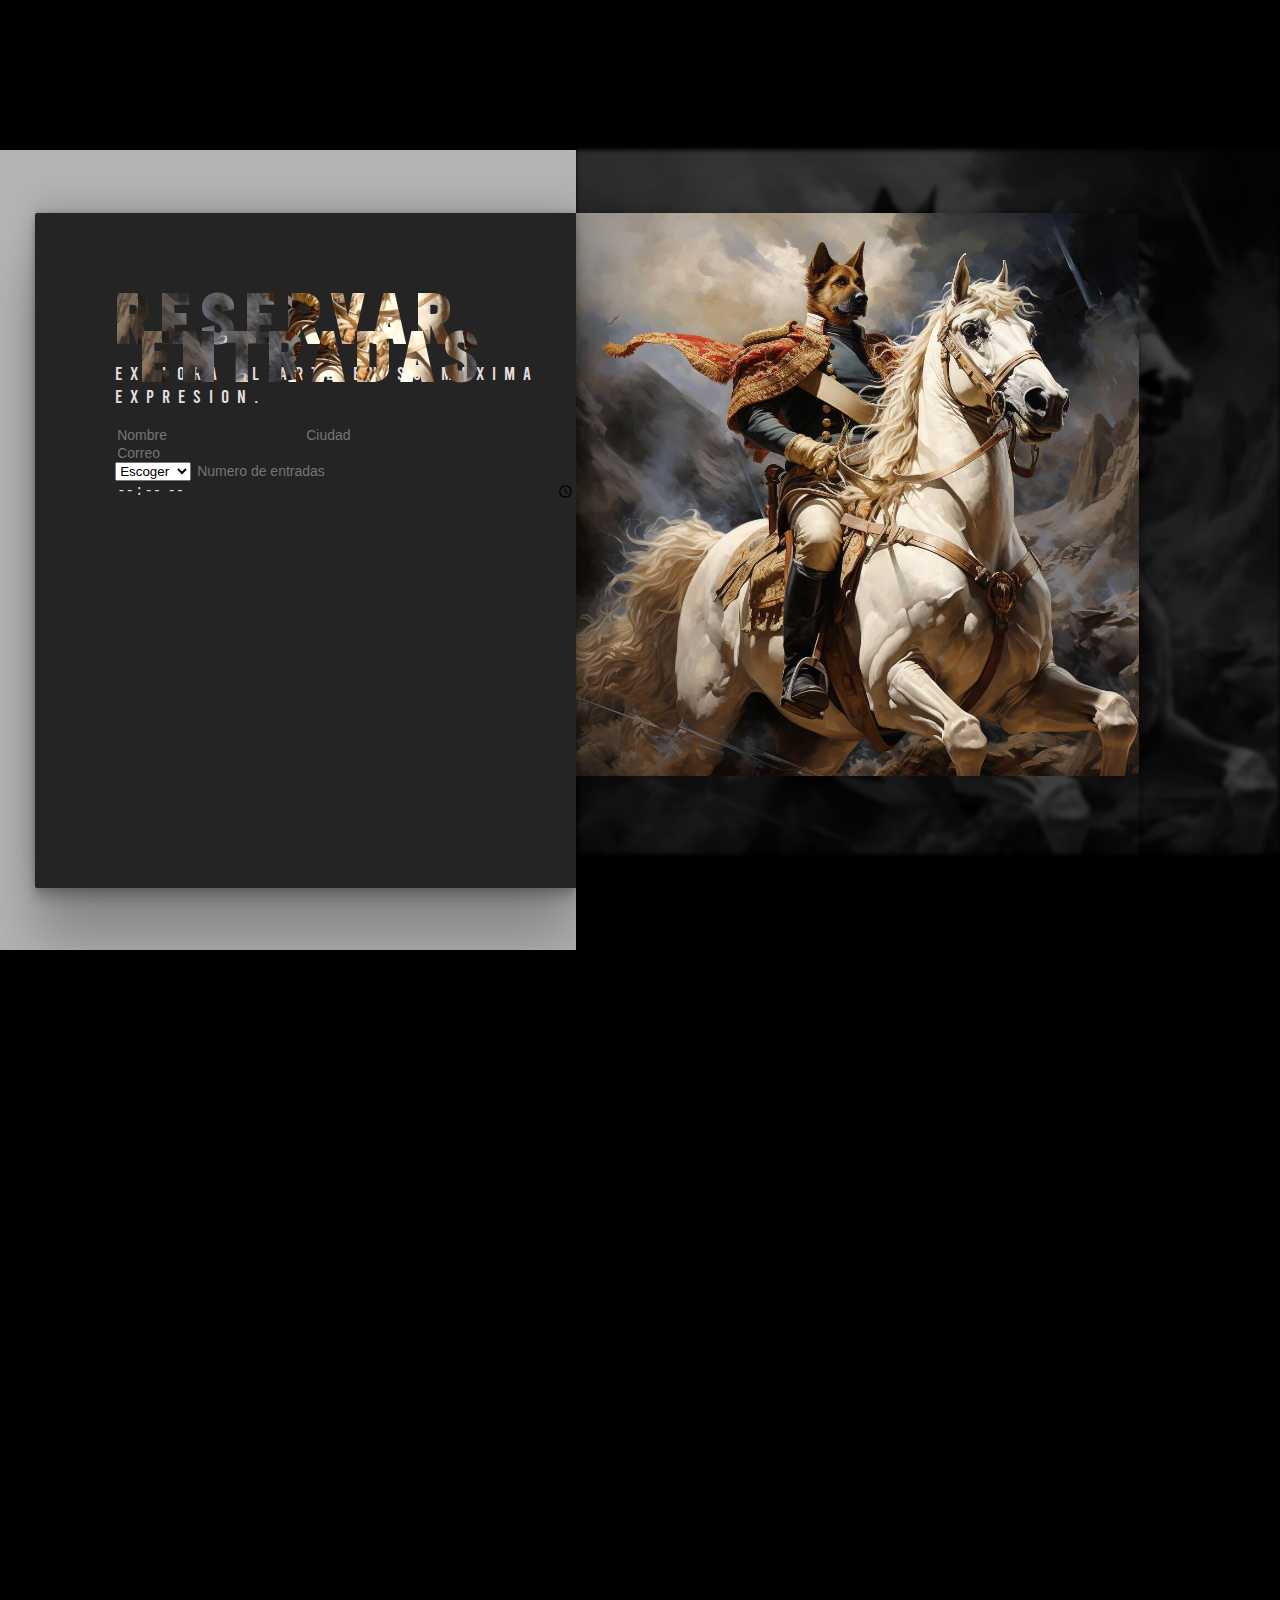
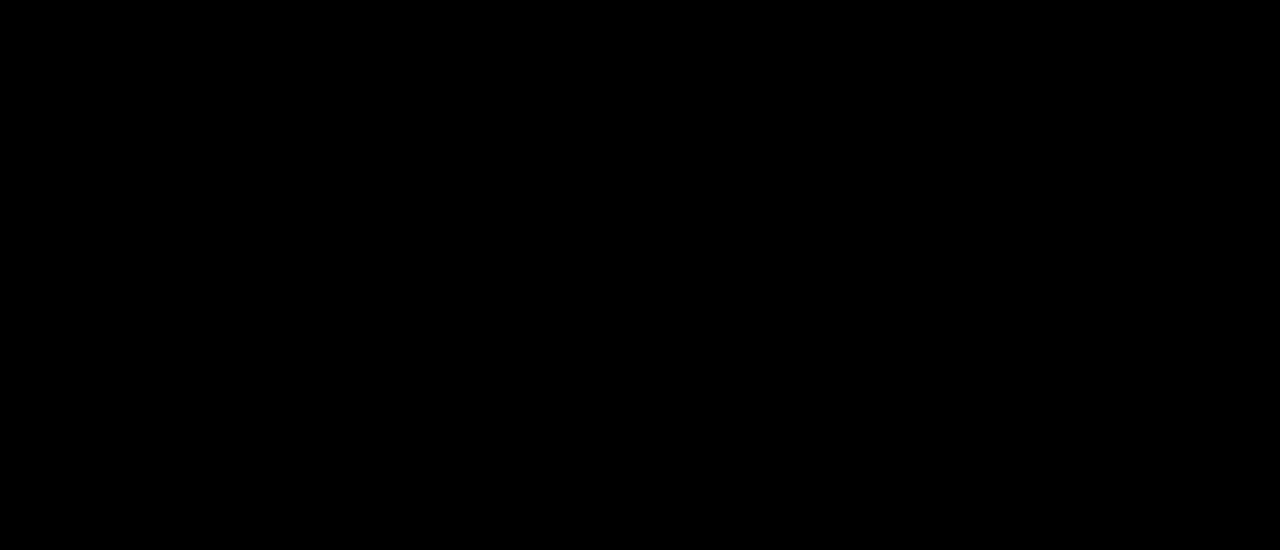
==== pages/formulario.html @ 17e55798 "Started creation of the form of the page" ====
<!DOCTYPE html>
<html lang="en">

<head>
    <meta charset="UTF-8" />
    <meta name="viewport" content="width=device-width, initial-scale=1.0" />
    <title>Museo</title>

    <link rel="stylesheet" href="../css/style.css" />
    <link rel="stylesheet" href="../css/formStyle.css" />
</head>

<body>
    <div class="container container--form">
        <section class="center">
            <!-- Left side -->
            <article class="center__leftSide">
                <!-- form that appears on the left side -->
                <form action="" class="center__form">

                    <h1 class="center__title">RESERVAR</h1>
                    <h1 class="center__title center__title--down">ENTRADAS</h1>

                    <h3 class="center__subtitle">
                        Explora el arte en su maxima expresion. 
                    </h3>
                    <div>
                        <!-- Nombre -->
                        <input class="input" type="text" placeholder="Nombre" />
                        <!-- Ciudad -->
                        <input class="input" type="text" placeholder="Ciudad" />
                    </div>

                    <!-- Correo -->
                    <input class="input" type="email" placeholder="Correo" />

                    <div>
                        <!-- Tipo de entrada -->
                        <select name="" id="">
                            <option value="" disabled selected>Escoger</option>
                            <option value="">Basica</option>
                            <option value="">Premium</option>
                            <option value="">Especial</option>
                        </select>
                        <!-- Numero de entradas -->
                        <input class="input" type="number" placeholder="Numero de entradas" />
                    </div>
                    <!-- Hora de la visita -->
                    <input class="input" type="time" />
                </form>
            </article>
            <!-- rigth side -->
            <article class="center__rigthPart">
                <div class="center__ImageRigth"></div>
            </article>
        </section>
    </div>
</body>

</html>
---- css/style.css ----
@font-face {
    font-family: Finish;
    src: url("../assets/fonts/fFinish.ttf");
}
@font-face {
    font-family: Bebas;
    src: url("../assets/fonts/Bebas-Regular.ttf");
}
*{
    /* display: inline-block; */
}

body{
    margin: 0;
    padding: 0;
}

.container{
    background-color: black;

    width: 100%;
    height: 2000px;
    max-width: 2300px;
    min-width: 300px;

    margin: auto;
}
.introduction{
    background-image: url("../assets/images/backGrounds/bonaParteBackground.jpg");
    background-position: bottom;
    background-repeat: no-repeat;
    background-size: cover;

    width: 100%;
    height: 800px;

}
---- css/formStyle.css ----
:root{
    --color-white-redish:rgb(230, 222, 222);
}

.container--form{
    padding-top: 150px;
}
.center{
    width: 100%;
    margin: auto;
    
    display: flex;
    flex-direction: row;
}

/* LEft side */
.center__leftSide{
    background-color: rgb(180, 180, 180);
    width: 45%;

    height: 800px;

    display: flex;
    justify-content: end;
    align-items: center;

    z-index: 2;

    
}
.center__form{
    background-color: rgb(36, 36, 36);
    display: flex;
    flex-direction: column;
    width: 80%;
    height: 80%;
    
    border-radius: 2px 0px 0px 2px; 
    z-index: 5;
    box-shadow: rgba(0, 0, 0, 0.25) 0px 54px 55px, rgba(0, 0, 0, 0.12) 0px -12px 30px, rgba(0, 0, 0, 0.12) 0px 4px 6px, rgba(0, 0, 0, 0.17) 0px 12px 13px, rgba(0, 0, 0, 0.09) 0px -3px 5px;

    padding-left: 80px;
    padding-top: 35px;
}
.center__title{
    font-family: 'Finish', Courier, monospace;
    font-size: 4rem;
    letter-spacing: 10px;
    
    background: #0d0628 url("../assets/images/backGrounds/dogOnCheval.jpg");
    background-size: 90%;
    background-position: 50%;
    filter: brightness(110%);
    -webkit-text-fill-color: transparent;
    -webkit-background-clip: text;
    background-clip: text;
}
.center__title--down{
    margin-top: -75px;
    margin-left: 25px;
}
.center__subtitle{
    margin-top: -80px;
    color: var(--color-white-redish);
    font-family: 'Bebas', Courier, monospace;
    letter-spacing: 8px;
    /* letter-spacing: 10px; */
    font-weight: 100;
}
.input {
    outline: none;
    border: 0;
    color: var(--color-white-redish);

    background: transparent;
    
    font-size: 14px;
    font-weight: 300;
}

/* right side  */
.center__rigthPart{
    position: relative;
    width: 55%;
    height: 800px;

    display: flex;
    justify-content: start;
    align-items: center;
}

.center__rigthPart::before{
    content: "";
    position: absolute;
    top: 0;
    left: 0;
    width: 100%;
    height: 100%;

    background-image: url("../assets/images/backGrounds/dogOnCheval.jpg");
    background-repeat: no-repeat;
    background-size: 100%;
    background-position: right top;

    
    filter: brightness(30%) grayscale(100%) blur(2px);
    
}

.center__rigthPart .center__ImageRigth{
    position: relative;

    width: 80%;
    
    box-shadow: rgba(0, 0, 0, 0.25) 0px 54px 55px, 
    rgba(0, 0, 0, 0.12) 0px -12px 30px, rgba(0, 0, 0, 0.12) 0px 4px 6px, 
    rgba(0, 0, 0, 0.17) 0px 12px 13px, rgba(0, 0, 0, 0.09) 0px -3px 5px;

    border-radius: 0px 2px 2px 0px;
    z-index: 1;
    background-image: url("../assets/images/backGrounds/dogOnCheval.jpg");
    background-repeat: no-repeat;
    background-size: 100%;

    height: 84.3%;
}
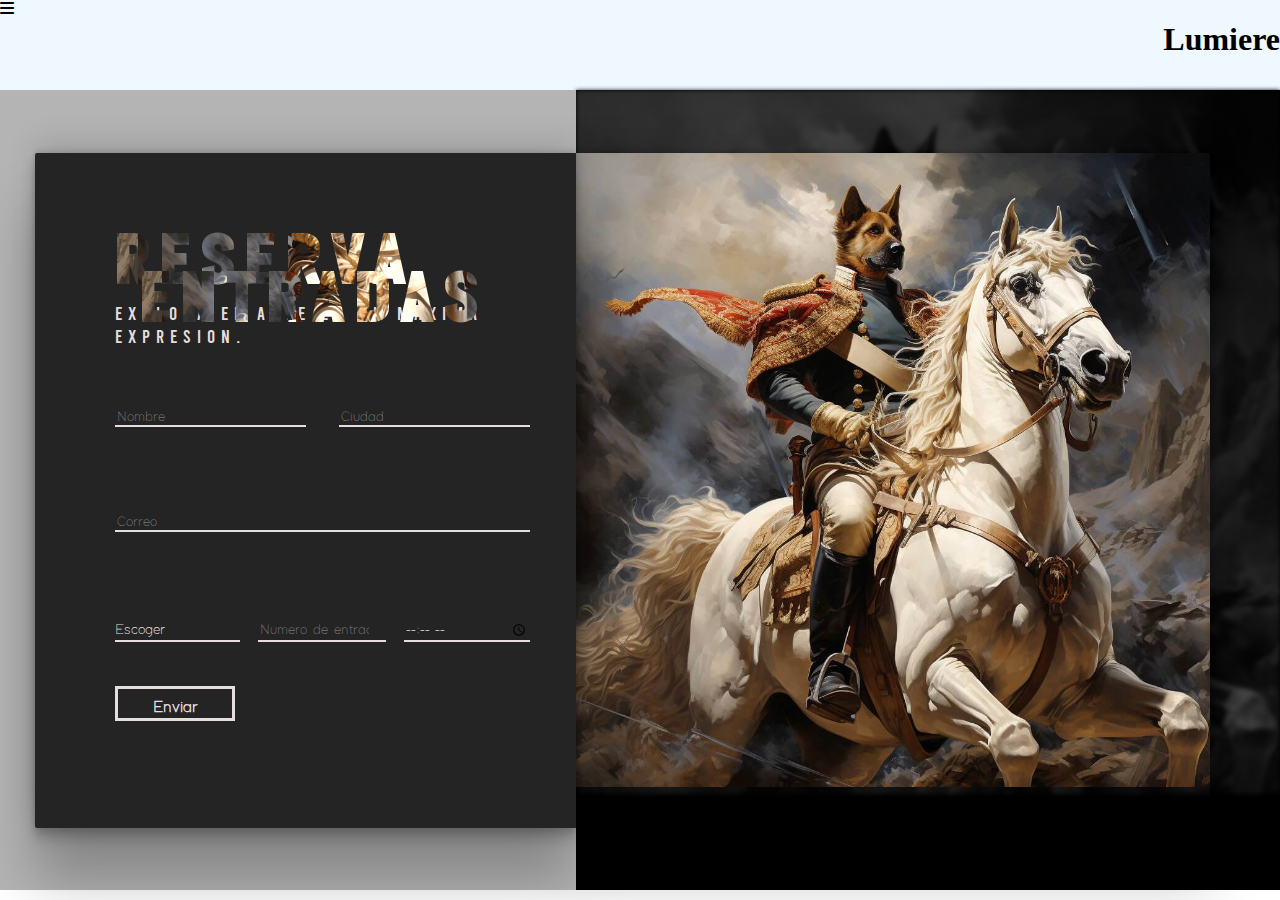
==== commit 0d2b7ba3: "Index and form almost finished" ====
--- a/pages/formulario.html
+++ b/pages/formulario.html
@@ -4,49 +4,80 @@
 <head>
     <meta charset="UTF-8" />
     <meta name="viewport" content="width=device-width, initial-scale=1.0" />
-    <title>Museo</title>
+    <title>Lumiere</title>
 
     <link rel="stylesheet" href="../css/style.css" />
     <link rel="stylesheet" href="../css/formStyle.css" />
+    <link rel="stylesheet" href="https://cdnjs.cloudflare.com/ajax/libs/font-awesome/6.4.2/css/all.min.css">
 </head>
 
 <body>
+
+    <!-- Navbar burguer -->
+    <section class="burguerNav disNone closeSection" id="burguerNav">
+
+        <div class="burguerNav__navBar" id="burguerNav__navBar">
+
+            <i class="fa-solid fa-arrow-left arrowLeft" id="arrowLeft"></i>
+        </div>
+    </section>
+
+
     <div class="container container--form">
+
+        <!-- navbar -->
+        <nav class="navbar">
+
+            <i class="fa-solid fa-bars" id="burguerButton"></i>
+
+            <h1>Lumiere</h1>
+
+
+        </nav>
+
+        <!-- section with the image and the form -->
         <section class="center">
             <!-- Left side -->
             <article class="center__leftSide">
                 <!-- form that appears on the left side -->
                 <form action="" class="center__form">
 
-                    <h1 class="center__title">RESERVAR</h1>
+                    <h1 class="center__title">RESERVA</h1>
                     <h1 class="center__title center__title--down">ENTRADAS</h1>
 
                     <h3 class="center__subtitle">
-                        Explora el arte en su maxima expresion. 
+                        Explora el arte en su maxima expresion.
                     </h3>
-                    <div>
-                        <!-- Nombre -->
-                        <input class="input" type="text" placeholder="Nombre" />
-                        <!-- Ciudad -->
-                        <input class="input" type="text" placeholder="Ciudad" />
-                    </div>
 
-                    <!-- Correo -->
-                    <input class="input" type="email" placeholder="Correo" />
+                    <section class="center__inputs">
 
-                    <div>
-                        <!-- Tipo de entrada -->
-                        <select name="" id="">
-                            <option value="" disabled selected>Escoger</option>
-                            <option value="">Basica</option>
-                            <option value="">Premium</option>
-                            <option value="">Especial</option>
-                        </select>
-                        <!-- Numero de entradas -->
-                        <input class="input" type="number" placeholder="Numero de entradas" />
-                    </div>
-                    <!-- Hora de la visita -->
-                    <input class="input" type="time" />
+                        <div class="center__twoInputs">
+                            <!-- Nombre -->
+                            <input class="input input--halfSize" type="text" placeholder="Nombre" />
+                            <!-- Ciudad -->
+                            <input class="input input--halfSize" type="text" placeholder="Ciudad" />
+                        </div>
+
+                        <!-- Correo -->
+                        <input class="input" type="email" placeholder="Correo" />
+
+                        <div class="center__twoInputs">
+                            <!-- Tipo de entrada -->
+                            <select name="" id="" class="center__select">
+                                <option class="center__option" value="" disabled selected>Escoger</option>
+                                <option class="center__option" value="">Basica</option>
+                                <option class="center__option" value="">Premium</option>
+                                <option class="center__option" value="">Especial</option>
+                            </select>
+                            
+                            <!-- Numero de entradas -->
+                            <input class="input input--thridSize" type="number" placeholder="Numero de entradas" />
+                            <!-- Hora de la visita -->
+                            <input class="input input--thridSize" type="time" />
+                        </div>
+                    </section>
+
+                    <button type="submit" class="button__white" value="Enviar">Enviar</button>
                 </form>
             </article>
             <!-- rigth side -->
@@ -55,6 +86,8 @@
             </article>
         </section>
     </div>
+
+    <script src="../js/script.js"></script>
 </body>
 
 </html>--- a/css/style.css
+++ b/css/style.css
@@ -6,6 +6,10 @@
     font-family: Bebas;
     src: url("../assets/fonts/Bebas-Regular.ttf");
 }
+@font-face {
+    font-family: ModernSans;
+    src: url("../assets/fonts/ModernSans-Light.otf");
+}
 *{
     /* display: inline-block; */
 }
@@ -13,20 +17,24 @@
 body{
     margin: 0;
     padding: 0;
+
+    position: relative;
 }
 
 .container{
     background-color: black;
 
     width: 100%;
-    height: 2000px;
+    /* height: 2000px; */
     max-width: 2300px;
     min-width: 300px;
 
     margin: auto;
+
+    /* padding-bottom: 100px; */
 }
 .introduction{
-    background-image: url("../assets/images/backGrounds/bonaParteBackground.jpg");
+    background-image: url("../assets/images/backGrounds/personInArtGallery.jpg");
     background-position: bottom;
     background-repeat: no-repeat;
     background-size: cover;
@@ -34,6 +42,360 @@
     width: 100%;
     height: 800px;
 
-}
-
-
+    display: flex;
+    align-items: center;
+    justify-content: center;
+    flex-direction: column;
+
+    color: white;
+    font-family: Bebas;
+
+    font-size: 3rem;
+    letter-spacing: 10px;
+    font-weight: lighter;
+
+}
+.introduction__subtitle{
+    font-size: 1rem;
+    margin-top: -55px;
+    margin-left: -298px;
+    /* font-family: ModernSans; */
+    /* font-weight: 900; */
+}
+/* This opens the burger button */
+.burguerNav{
+    position: absolute;
+    width: 100vw;
+    background-color: rgba(255, 255, 255, 0.61);
+    height: 100vh;
+    display: flex;
+    align-items: start;
+
+    z-index: 18;
+}
+.burguerNav__navBar{
+    background-color: black;
+    width: 30%;
+    
+    top: 0;
+    left: 0;
+
+    height: 100vh;
+
+    z-index: 20;
+    position: fixed;
+    
+}
+.arrowLeft{
+    font-size: 2rem;
+    font-weight: 900;
+    width: 30px;
+    height: 30px;
+
+    background-color: white;
+    color: black;
+
+    z-index: 25;
+    top: 50%;
+    right: 0;
+    position: absolute;
+
+    border-radius: 30px;
+    text-align: center;
+    padding: 5px;
+}
+
+/* Section of the lines */
+.lines{
+    display: flex;
+    flex-direction: column;
+    align-items: center;
+    
+    margin: auto;
+    width: 100%;
+    margin-top: 100px;
+}
+.lines__straightLine{
+    background-color: rgba(214, 214, 214, 0.877);
+    height: 80px;
+    width: 2px;
+}
+.lines__cube{
+    width: 4px;
+    height: 4px;
+    margin: 10px;
+
+    background-color: rgba(214, 214, 214, 0.877);
+}
+/* End Section of the lines */
+
+/* section of the gallery */
+.galleryImage{
+    margin: auto;
+
+    display: grid;
+    width: 50%;
+    grid-template-columns: 5%;
+    grid-template-rows: 400px 300px 300px;
+    grid-template-areas: 
+    "big big small1 small2"
+    "big big medi medi"
+    "stretched stretched stretched stretched"
+    ;
+    gap: 10px;
+    margin-top: 100px;
+
+    /* border: 1px solid rgba(255, 255, 255, 0.644); */
+    padding: 10px;
+    
+    position: relative;
+}
+.galleryImage::before{
+    content: "";
+    border: 1px solid rgba(255, 255, 255, 0.644);
+    border-top: 1px;
+    border-bottom: 1px;
+
+    width: 970px;
+    height: 1040px;
+
+    position: absolute;
+}
+.galleryImage__imgCont{
+    overflow: hidden;
+}
+.galleryImage__imgCont {
+    position: relative;
+    overflow: hidden;
+}
+
+.galleryImage__img {
+    width: 100%;
+    height: 100%;
+    background-size: cover;
+    background-repeat: no-repeat;
+    background-position: center;
+    filter: brightness(100%);
+    
+    transition: all 0.5s;
+    
+    display: flex;
+    align-items: center;
+    justify-content: center;
+    color: white;
+    
+    position: relative;
+}
+.galleryImage__link{
+    text-decoration: none;
+    
+}
+.galleryImage__imgTitle{
+    color: rgba(240, 248, 255, 0);
+    transition: all .5s;
+    font-size: 2rem;
+    font-weight: 900;
+    font-family: Bebas;
+}
+.galleryImage__imgCont:hover .galleryImage__imgTitle {
+    color: #6895a5;
+}
+.galleryImage__imgCont:hover .galleryImage__img {
+    filter: brightness(70%);
+}
+
+
+.galleryImage__imgCont--bigCont{
+    grid-area: big;
+}
+.galleryImage__imgCont--small1Cont{
+    grid-area: small1;
+}
+.galleryImage__imgCont--small2Cont{
+    grid-area: small2;
+}
+.galleryImage__imgCont--mediumCont{
+    grid-area: medi;
+}
+.galleryImage__imgCont--stretchedCont{
+    grid-area: stretched;
+}
+
+
+.galleryImage__img--big{
+    background-image: url("../assets/images/gallery/napoleonOnHorse.jpg");
+}
+.galleryImage__img--small1{
+    background-image: url("../assets/images/gallery/guernica.jpg");
+}
+.galleryImage__img--small2{
+    background-image: url("../assets/images/gallery/elBeso.jpg");
+}
+.galleryImage__img--medium{
+    background-image: url("../assets/images/gallery/angelsTouchinHands.jpg");
+}
+.galleryImage__img--stretched{
+    background-image: url("../assets/images/gallery/jardinDeLasDelicias.jpg");
+}
+/* end section of the gallery */
+
+/* Section with the sea background */
+.seaBackgroundSection{
+    width: 100%;
+    height: 350px;
+    margin-top: 150px;
+    margin-bottom: 1000px;
+
+    background-image: url("../assets/images/backGrounds/wavySea.jpg");
+    background-repeat: no-repeat;
+    background-size: 100%;
+    background-attachment: fixed;
+    position: relative;
+}
+.lines--waves{
+    margin: 0;
+    position: absolute;
+    top: -91px;
+}
+
+.lines__cube--wave{
+    width: 10px;
+    height: 3px;
+}
+/* end the sea background */
+
+/* Animation of burguers */
+.openNavBarAnimation {
+    animation-name: showNavAnimation;
+    animation-duration: 0.5s;
+    animation-fill-mode: forwards;
+}
+.closeNavBarAnimation{
+    animation-name: closeNavBarAnimation;
+    animation-duration: 0.5s;
+    animation-fill-mode: forwards;
+}
+
+.openArrowLeftAnimation {
+    animation-name: showArrowAnimation;
+    animation-duration: 0.5s;
+    animation-fill-mode: forwards;
+}
+
+.openSectionAnimation{
+    animation-name: openSectionAnimation;
+    animation-duration: 0.5s;
+    animation-fill-mode: forwards;
+}
+.closeSection{
+    animation-name: closeSectionAnimation;
+    animation-duration: 0.5s;
+    animation-fill-mode: forwards;
+}
+
+
+/* END of opens the burger button*/
+
+
+.navbar{
+    height: 90px;
+    background-color: aliceblue;
+
+    display: flex;
+    flex-direction: row;
+    justify-content: space-between;
+}
+
+
+/* Footer part */
+footer{
+    display: flex;
+    flex-direction: row;
+    align-items: center;
+    justify-content: space-between;
+    background-position: center;
+    background-size: cover;
+    background-image: url("../assets/images/backGrounds/papel.jpg");
+}
+.writeAnimation{
+    display: block;
+    font-family: 'Courier New', Courier, monospace;
+    white-space: nowrap;
+    border-right: 4px solid;
+    width: 11ch;
+    overflow: hidden;
+
+    animation: writeAnimation 2s steps(11), blinkText .5s infinite step-end alternate;
+}
+.avissosList{
+    display: flex;
+    flex-direction: row;
+}
+.avisosLegales{
+    display: flex;
+    flex-direction: column;
+}
+li{
+    list-style: none;
+}
+a{
+    text-decoration: none;
+}
+/* end footer part */
+.disNone{
+    display: none;
+}
+
+@keyframes writeAnimation {
+    from{
+        width: 0;
+    }
+}
+@keyframes blinkText {
+    50%{
+        border-color: transparent;
+    }
+}
+@keyframes showNavAnimation {
+    from{
+        left: -300px;
+    }
+    to{
+        left: 0;
+    }
+}
+@keyframes closeNavBarAnimation {
+    from{
+        left: 0;  
+    }
+    to{
+        left: -300px;
+    }
+}
+
+/* @keyframes closeSectionAnimation {
+    from{
+        opacity: 100;
+    }
+    to{
+        opacity: 0;
+    }
+}
+@keyframes openSectionAnimation {
+    from{
+        opacity: 100;
+    }
+    to{
+        opacity: 0;
+    }
+} */
+
+@keyframes showArrowAnimation {
+    from{
+        right: 0;
+    }
+    to{
+        right: -30px;
+    }
+}
+
--- a/css/formStyle.css
+++ b/css/formStyle.css
@@ -1,11 +1,13 @@
 
 :root{
     --color-white-redish:rgb(230, 222, 222);
-}
-
-.container--form{
+    --font-family-subText:'Bebas', Courier, monospace;
+    --font-family-noCaps:'ModernSans', Courier, monospace;
+}
+
+/* .container--form{
     padding-top: 150px;
-}
+} */
 .center{
     width: 100%;
     margin: auto;
@@ -51,7 +53,7 @@
     background: #0d0628 url("../assets/images/backGrounds/dogOnCheval.jpg");
     background-size: 90%;
     background-position: 50%;
-    filter: brightness(110%);
+    filter: brightness(115%);
     -webkit-text-fill-color: transparent;
     -webkit-background-clip: text;
     background-clip: text;
@@ -63,22 +65,69 @@
 .center__subtitle{
     margin-top: -80px;
     color: var(--color-white-redish);
-    font-family: 'Bebas', Courier, monospace;
-    letter-spacing: 8px;
-    /* letter-spacing: 10px; */
+    font-family: var(--font-family-subText);
+    letter-spacing: 6px;
     font-weight: 100;
+}
+.center__twoInputs{
+    display: flex;
+    flex-direction: row;
+    justify-content: space-between;
+    
 }
 .input {
     outline: none;
+
+    background: transparent;
+
+    color: var(--color-white-redish);
+    
     border: 0;
-    color: var(--color-white-redish);
-
-    background: transparent;
-    
+    border-bottom: 2px solid var(--color-white-redish);
+
     font-size: 14px;
     font-weight: 300;
-}
-
+
+    font-family: var(--font-family-noCaps);
+}
+.input--halfSize{
+    width: 45%;
+}
+/* .center__selectContainer{
+    width: 100%;
+}
+.center__iconContainer{
+    width: 50%;
+    position: absolute;
+    right: 0;
+    display: flex;
+    align-items: center;
+    justify-content: center;
+} */
+.center__select{
+    border: none;
+    appearance: none;
+
+    color: var(--color-white-redish);
+    
+    width: 30%;
+    background-color: #242424;
+    font-size: 0.9rem;
+    font-family: var(--font-family-noCaps), Courier, monospace;
+    border-bottom: 2px solid var(--color-white-redish);;
+}   
+
+.center__inputs{
+    
+    width: 90%;
+    display: flex;
+    flex-direction: column;
+    justify-content: space-around;
+    height: 50%;
+}
+.input--thridSize{
+    width: 30%;
+}
 /* right side  */
 .center__rigthPart{
     position: relative;
@@ -111,7 +160,7 @@
 .center__rigthPart .center__ImageRigth{
     position: relative;
 
-    width: 80%;
+    width: 90%;
     
     box-shadow: rgba(0, 0, 0, 0.25) 0px 54px 55px, 
     rgba(0, 0, 0, 0.12) 0px -12px 30px, rgba(0, 0, 0, 0.12) 0px 4px 6px, 
@@ -126,4 +175,70 @@
     height: 84.3%;
 }
 
-
+.button__white {
+    position: relative;
+
+    width: 120px;
+    height: 35px;
+
+    background-color: transparent;
+
+    border: 3px solid var(--color-white-redish);
+
+    font-size: 1rem;
+    font-weight: 900;
+    font-family: var(--font-family-noCaps);
+    color: var(--color-white-redish);
+
+    z-index: 2;
+    text-align: center;
+    cursor: pointer;
+
+    overflow: hidden;
+
+    display: block;
+    
+}
+.button__white::after {
+    content: ""; 
+
+    display: flex;
+    justify-content: center;
+    align-items: center;
+
+    height: 50px;
+    width: 120px;
+
+    background-color: #ffffff54;
+
+    transition: transform 0.8   s;
+    transform: rotate(45deg) translateY(180%) translateX(-35%);
+
+    z-index: 1;
+}
+.button__white:hover::after {
+    transform: rotate(45deg) translateY(-200%) translateX(-35%);
+}
+.button__white::before {
+    content: ""; 
+
+    display: flex;
+    justify-content: center;
+    align-items: center;
+
+    height: 10px;
+    width: 120px;
+
+    background-color: #ffffff54;
+
+    transition: transform 1s;
+    transform: rotate(45deg) translateY(1600%) translateX(-25%);
+
+    z-index: 1;
+}
+.button__white:hover::before {
+    transform: rotate(45deg) translateY(-320%) translateX(-5%);
+}
+
+
+
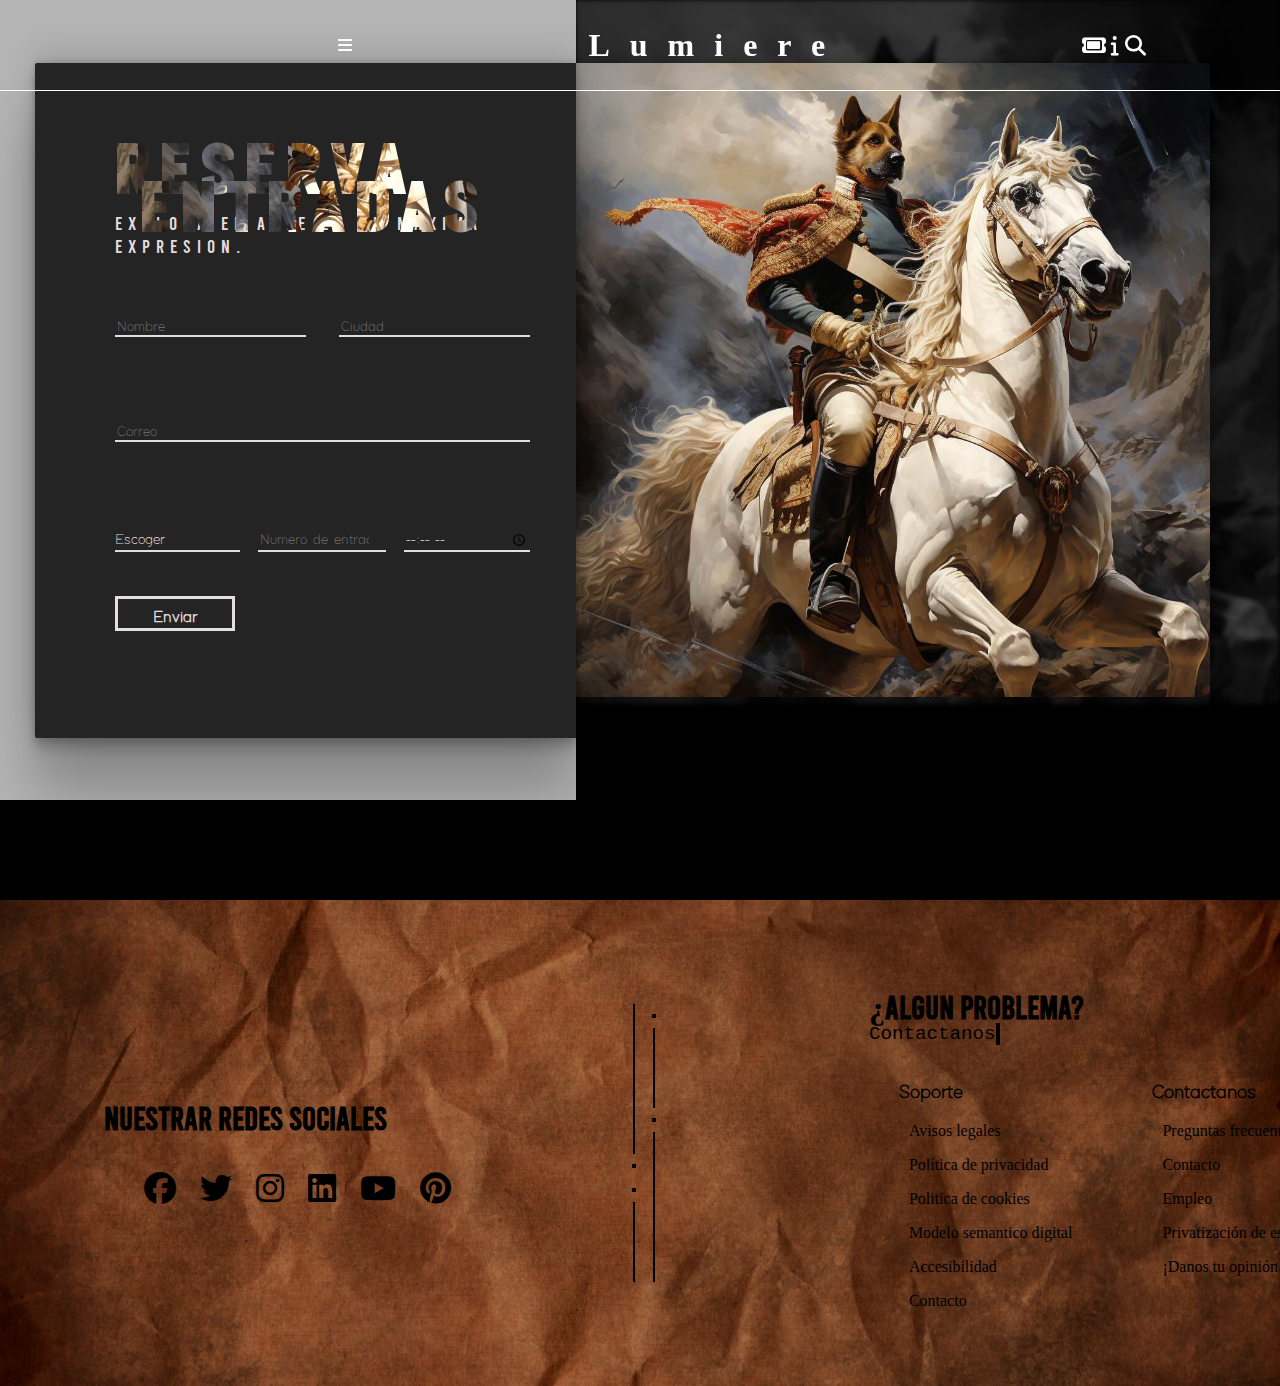
==== commit 0e9789f4: "Finished form, index, who are we and instalations, except navbar" ====
--- a/pages/formulario.html
+++ b/pages/formulario.html
@@ -26,13 +26,18 @@
     <div class="container container--form">
 
         <!-- navbar -->
-        <nav class="navbar">
-
-            <i class="fa-solid fa-bars" id="burguerButton"></i>
-
-            <h1>Lumiere</h1>
-
-
+        <nav class="navBar">
+            <i class="fas fa-bars"></i>
+        
+            <a href="" class="navBar__link"><h2 class="navBar__title">Lumiere</h2></a>
+        
+            <div class="navBar__icons">
+                <i class="fas fa-ticket navBar__icon"></i>
+                <i class="fas fa-info navBar__icon"></i>
+                <i class="fas fa-magnifying-glass navBar__icon"></i>
+            </div>
+        
+            <div class="navBar__blur"></div>
         </nav>
 
         <!-- section with the image and the form -->
@@ -85,7 +90,64 @@
                 <div class="center__ImageRigth"></div>
             </article>
         </section>
+
+        <footer>
+
+            <section class="avisosLegales">
+                <h2 class="footer__title">¿Algun problema?</h1>
+                <p class="writeAnimation">Contactanos</p>
+                <div class="avissosList">
+                    <li class="avisosLegales__list">
+                        <p class="listTitle">Soporte</p>
+                        <ol><a class="footerLinks" href="#">Avisos legales</a></ol>
+                        <ol><a class="footerLinks" href="#">Política de privacidad</a></ol>
+                        <ol><a class="footerLinks" href="#">Politica de cookies</a></ol>
+                        <ol><a class="footerLinks" href="#">Modelo semantico digital</a></ol>
+                        <ol><a class="footerLinks" href="#">Accesibilidad</a></ol>
+                        <ol><a class="footerLinks" href="#">Contacto</a></ol>
+                    </li>
+                    <li class="avisosLegales__quest">
+                        <p class="listTitle">Contactanos</p>
+                        <ol><a class="footerLinks" href="#">Preguntas frecuentes</a></ol>
+                        <ol><a class="footerLinks" href="#">Contacto</a></ol>
+                        <ol><a class="footerLinks" href="#" lang="fr">Empleo</a></ol>
+                        <ol><a class="footerLinks" href="#">Privatización de espacios</a></ol>
+                        <ol><a class="footerLinks" href="#">¡Danos tu opinión!</a></ol>
+                    </li>
+                </div>
+            </section>
+
+            <div class="lines lines--footer ">
+                <div class="lines__straightLine lines__straightLine--footer"></div>
+                <div class="lines__cube black"></div>
+                <div class="lines__cube black"></div>
+                <div class="lines__straightLine lines__straightLine--footer lines__straightLine--footerShort"></div>
+            </div>
+            
+            <div class="lines lines--footer lines--socials">
+                <div class="lines__cube black"></div>
+                <div class="lines__straightLine lines__straightLine--footer lines__straightLine--footerShort"></div>
+                <div class="lines__cube black"></div>
+                <div class="lines__straightLine lines__straightLine--footer"></div>
+            </div>
+
+            <section class="socials">
+                <div>
+                    <h2 class="footer__title footer__title--socials">Nuestrar redes sociales</h1>
+                    <div class="redesSociales">
+                        <a class="footerLinks" href="#" class="icono"><i class="fab faviconIcon fa-facebook"></i></a>
+                        <a class="footerLinks" href="#" class="icono"><i class="fab faviconIcon fa-twitter"></i></a>
+                        <a class="footerLinks" href="#" class="icono"><i class="fab faviconIcon fa-instagram"></i></a>
+                        <a class="footerLinks" href="#" class="icono"><i class="fab faviconIcon fa-linkedin"></i></a>
+                        <a class="footerLinks" href="#" class="icono"><i class="fab faviconIcon fa-youtube"></i></a>
+                        <a class="footerLinks" href="#" class="icono"><i class="fab faviconIcon fa-pinterest"></i></a>
+                    </div>
+                    <div></div>
+                </div>
+            </section>
+        </footer>
     </div>
+    
 
     <script src="../js/script.js"></script>
 </body>
--- a/css/style.css
+++ b/css/style.css
@@ -21,6 +21,14 @@
     position: relative;
 }
 
+:root{
+    --color-white-redish:rgb(230, 222, 222);
+    --font-family-subText:'Bebas', Courier, monospace;
+    --font-family-noCaps:'ModernSans', Courier, monospace;
+}
+.spacer{
+    height: 100px;
+}
 .container{
     background-color: black;
 
@@ -33,6 +41,52 @@
 
     /* padding-bottom: 100px; */
 }
+.navBar{
+    display: flex;
+    flex-direction: row;
+    justify-content: space-around;
+    padding-left: 220px;
+    align-items: center;
+
+    color: white;
+    position: fixed;
+    border-bottom: 1px solid white;
+    width: 100%;
+    z-index: 50;
+}
+.navBar__title{
+    font-size: 2rem;
+    letter-spacing: 20px;
+    
+    z-index: 50;
+}
+.navBar__link{
+    color: white;
+}
+.navBar__icons{
+    display: flex;
+    flex-direction: row;
+    /* align-items: center; */
+    justify-content: space-between;
+    width: 5%;
+}
+.navBar__icon{
+    font-size: 1.3rem;
+}
+/* .navBar__blur{
+    width: 110%;
+    height: 115%;
+    background-color: transparent;
+    filter: blur(70px);
+    position: absolute;
+    
+    left: -10px;
+    z-index: 40;
+    transition: background-color .2s;
+} */
+/* .navBar:hover .navBar__blur{
+    background-color: rgba(0, 0, 0, 0.459);
+} */
 .introduction{
     background-image: url("../assets/images/backGrounds/personInArtGallery.jpg");
     background-position: bottom;
@@ -244,7 +298,6 @@
     width: 100%;
     height: 350px;
     margin-top: 150px;
-    margin-bottom: 1000px;
 
     background-image: url("../assets/images/backGrounds/wavySea.jpg");
     background-repeat: no-repeat;
@@ -312,10 +365,18 @@
     display: flex;
     flex-direction: row;
     align-items: center;
-    justify-content: space-between;
+    justify-content: center;
     background-position: center;
     background-size: cover;
     background-image: url("../assets/images/backGrounds/papel.jpg");
+
+    padding: 60px;
+    margin-top: 100px;
+}
+.footer__title{
+    font-family: Bebas; 
+    margin-left: 50px;
+    font-size: 2rem;
 }
 .writeAnimation{
     display: block;
@@ -324,27 +385,142 @@
     border-right: 4px solid;
     width: 11ch;
     overflow: hidden;
-
+    margin-left: 50px;
+    margin-top: -30px;
+    font-size: 1.2rem;
     animation: writeAnimation 2s steps(11), blinkText .5s infinite step-end alternate;
 }
+.footerLinks{
+    color: black;
+}
+.footerLinks:hover{
+    color: rgba(0, 0, 0, 0.747)
+}
+.faviconIcon{
+    font-size: 2rem;
+    margin: 10px;
+}
 .avissosList{
     display: flex;
     flex-direction: row;
 }
+.footer__title--socials{
+    margin-left: -30px      ;
+}
+.listTitle{
+    font-size: 1.2rem;
+    font-family: ModernSans;
+    font-weight: 900;
+    margin-left: 30px;
+}
 .avisosLegales{
     display: flex;
     flex-direction: column;
+}
+.avisosLegales__list{
+    margin-left: 50px;
+}
+.avisosLegales__quest{
+    
+    margin-left: 50px;
 }
 li{
     list-style: none;
 }
 a{
     text-decoration: none;
+}
+
+.lines--footer{
+  margin: 0;  
+  width: 20px;
+  margin-left: -700px;
+}
+.lines--socials{
+    margin: 0;
+    margin-right: -530px;
+}
+.lines__straightLine--footer{
+    height: 150px;
+    background-color: black;
+}
+.lines__straightLine--footerShort{
+    height: 80px;
 }
 /* end footer part */
 .disNone{
     display: none;
 }
+.black{
+    background-color: black;
+}
+
+/* Buttons */
+.button__white {
+    position: relative;
+
+    width: 120px;
+    height: 35px;
+
+    background-color: transparent;
+
+    border: 3px solid var(--color-white-redish);
+
+    font-size: 1rem;
+    font-weight: 900;
+    font-family: var(--font-family-noCaps);
+    color: var(--color-white-redish);
+
+    z-index: 2;
+    text-align: center;
+    cursor: pointer;
+
+    overflow: hidden;
+
+    display: block;
+    
+}
+.button__white::after {
+    content: ""; 
+
+    display: flex;
+    justify-content: center;
+    align-items: center;
+
+    height: 50px;
+    width: 120px;
+
+    background-color: #ffffff54;
+
+    transition: transform 0.8   s;
+    transform: rotate(45deg) translateY(180%) translateX(-35%);
+
+    z-index: 1;
+}
+.button__white:hover::after {
+    transform: rotate(45deg) translateY(-200%) translateX(-35%);
+}
+.button__white::before {
+    content: ""; 
+
+    display: flex;
+    justify-content: center;
+    align-items: center;
+
+    height: 10px;
+    width: 120px;
+
+    background-color: #ffffff54;
+
+    transition: transform 1s;
+    transform: rotate(45deg) translateY(1600%) translateX(-25%);
+
+    z-index: 1;
+}
+.button__white:hover::before {
+    transform: rotate(45deg) translateY(-320%) translateX(-5%);
+}
+
 
 @keyframes writeAnimation {
     from{
--- a/css/formStyle.css
+++ b/css/formStyle.css
@@ -1,9 +1,5 @@
 
-:root{
-    --color-white-redish:rgb(230, 222, 222);
-    --font-family-subText:'Bebas', Courier, monospace;
-    --font-family-noCaps:'ModernSans', Courier, monospace;
-}
+
 
 /* .container--form{
     padding-top: 150px;
@@ -175,70 +171,7 @@
     height: 84.3%;
 }
 
-.button__white {
-    position: relative;
-
-    width: 120px;
-    height: 35px;
-
-    background-color: transparent;
-
-    border: 3px solid var(--color-white-redish);
-
-    font-size: 1rem;
-    font-weight: 900;
-    font-family: var(--font-family-noCaps);
-    color: var(--color-white-redish);
-
-    z-index: 2;
-    text-align: center;
-    cursor: pointer;
-
-    overflow: hidden;
-
-    display: block;
-    
-}
-.button__white::after {
-    content: ""; 
-
-    display: flex;
-    justify-content: center;
-    align-items: center;
-
-    height: 50px;
-    width: 120px;
-
-    background-color: #ffffff54;
-
-    transition: transform 0.8   s;
-    transform: rotate(45deg) translateY(180%) translateX(-35%);
-
-    z-index: 1;
-}
-.button__white:hover::after {
-    transform: rotate(45deg) translateY(-200%) translateX(-35%);
-}
-.button__white::before {
-    content: ""; 
-
-    display: flex;
-    justify-content: center;
-    align-items: center;
-
-    height: 10px;
-    width: 120px;
-
-    background-color: #ffffff54;
-
-    transition: transform 1s;
-    transform: rotate(45deg) translateY(1600%) translateX(-25%);
-
-    z-index: 1;
-}
-.button__white:hover::before {
-    transform: rotate(45deg) translateY(-320%) translateX(-5%);
-}
 
 
 
+
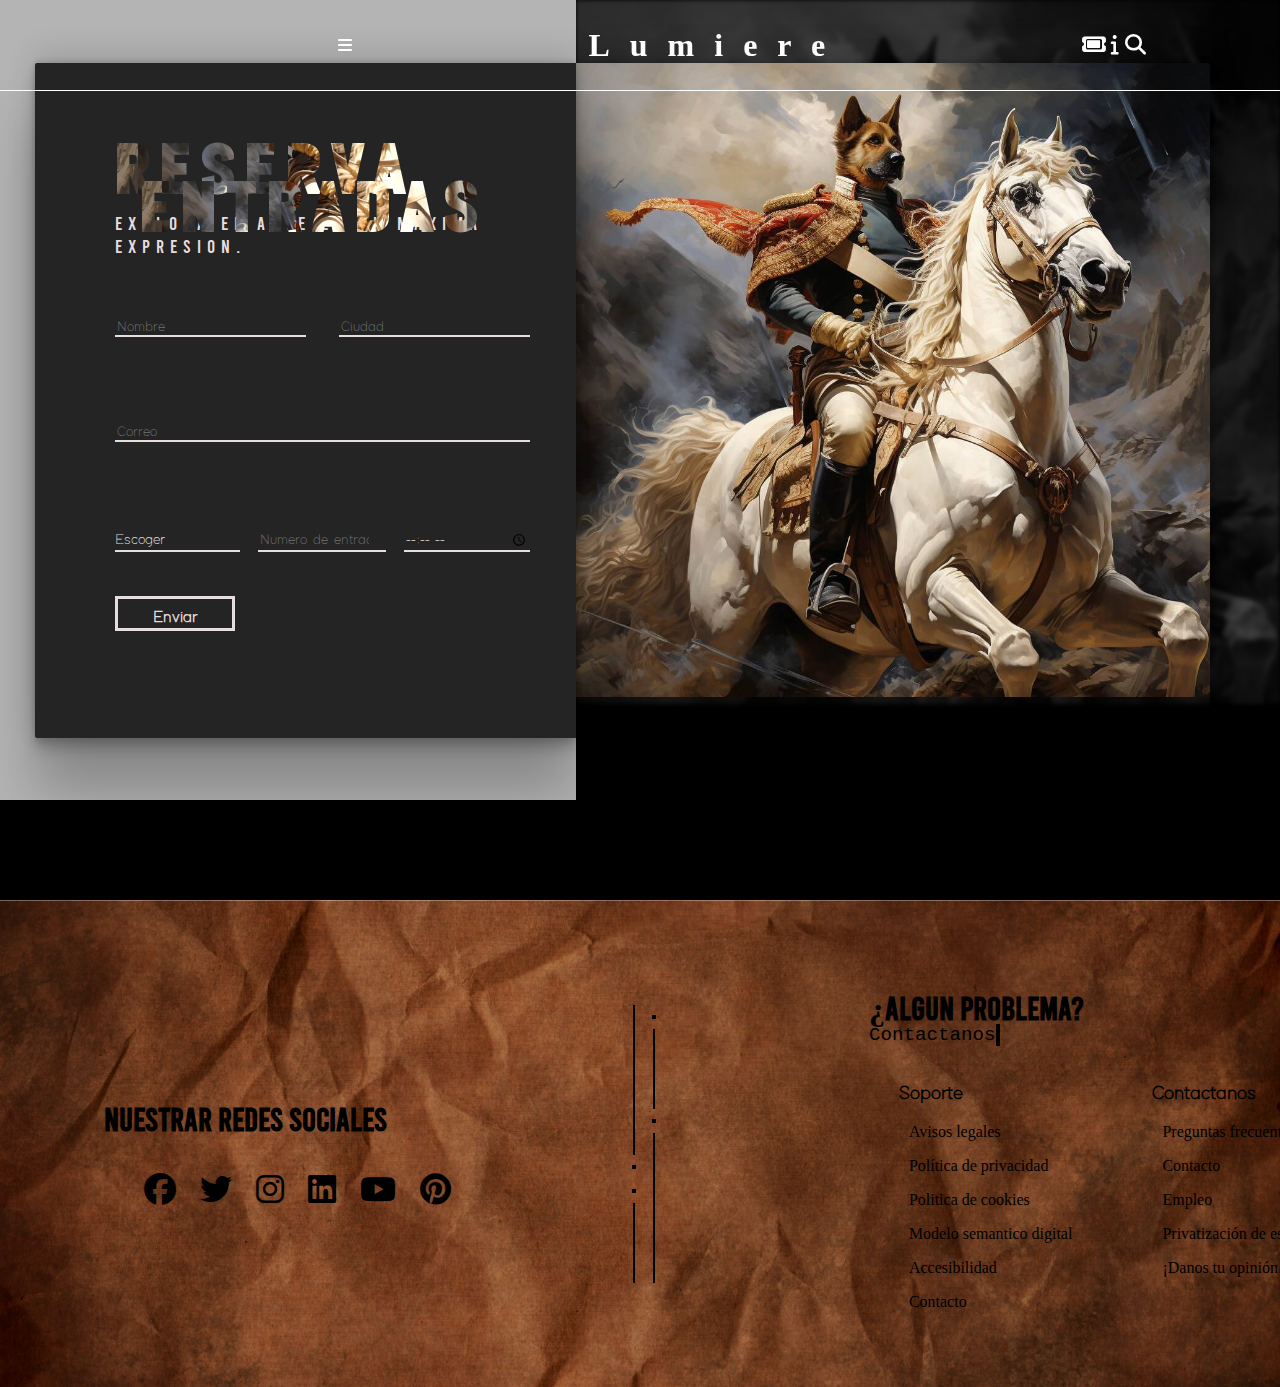
==== commit 270eb5e6: "Practica acabada" ====
--- a/pages/formulario.html
+++ b/pages/formulario.html
@@ -13,32 +13,45 @@
 
 <body>
 
-    <!-- Navbar burguer -->
-    <section class="burguerNav disNone closeSection" id="burguerNav">
+    <article class="navOpen closeNavBar" id="navOpen">
+        <h1 class="navOpen__title">Donde quieres ir</h1>
+        
+        <li>
+            <ol><a class="navOpen__link" href="../index.html"><i class="fa-solid fa__deactivated fa-circle-chevron-right"></i> Inicio</a></ol>
+            <ol><a class="navOpen__link" href="./formulario.html"><i class="fa-solid  fa-circle-chevron-right"></i> Conseguir entradas</a></ol>
+            <ol><a class="navOpen__link" href="./whoAreWe.html"><i class="fa-solid fa__deactivated fa-circle-chevron-right"></i> Nuestro museo</a></ol>
+            <ol><a class="navOpen__link" href="./instalaciones.html"><i class="fa-solid fa__deactivated fa-circle-chevron-right"></i> Las instalaciones</a></ol>
+        </li>
 
-        <div class="burguerNav__navBar" id="burguerNav__navBar">
-
-            <i class="fa-solid fa-arrow-left arrowLeft" id="arrowLeft"></i>
-        </div>
-    </section>
+        <i class="navOpen__arrowLeft fa-solid fa-circle-left leftArrowCloser" id="leftArrow"></i>
+    </article>
 
 
     <div class="container container--form">
 
         <!-- navbar -->
         <nav class="navBar">
-            <i class="fas fa-bars"></i>
+            <i class="fas fa-bars" id="hamburguer"></i>
         
-            <a href="" class="navBar__link"><h2 class="navBar__title">Lumiere</h2></a>
+            <a href="../index.html" class="navBar__link"><h2 class="navBar__title">Lumiere</h2></a>
         
             <div class="navBar__icons">
-                <i class="fas fa-ticket navBar__icon"></i>
-                <i class="fas fa-info navBar__icon"></i>
-                <i class="fas fa-magnifying-glass navBar__icon"></i>
+                <a class="navBar__links" href="./formulario.html"><i class="fas fa-ticket navBar__icon"></i></a>
+                <a class="navBar__links" href="./whoAreWe.html"><i class="fas fa-info navBar__icon"></i></a>
+                <i id="lupa" class="fas fa-magnifying-glass navBar__icon"></i>
             </div>
+
+            <form class="form__search" id="form">
+                <fieldset id="form__fieldset" class="form__fieldset">
         
+                    <legend  class="form__legend ">Donde vamos</legend>
+                    <input id="searcher" class="input inputSearch disNone" type="search" placeholder="Buscar">
+                </fieldset>
+            </form>
+            
             <div class="navBar__blur"></div>
         </nav>
+
 
         <!-- section with the image and the form -->
         <section class="center">
--- a/css/style.css
+++ b/css/style.css
@@ -348,8 +348,129 @@
 
 
 /* END of opens the burger button*/
-
-
+.navOpen{
+    width: 23%;
+    height: 100vh;
+    position: fixed;
+    background-color: black;
+
+    left: -25%;
+    z-index: 100;
+    color: white;
+    padding: 10px;
+    border-right: 1px solid white;
+    font-family: ModernSans;
+}
+.navOpen__title{
+    font-family: Bebas;
+}
+.navOpen__link{
+    color: white;
+}
+.fa__deactivated{
+    color: rgb(119, 119, 119);
+}
+.navOpen__arrowLeft{
+    position: absolute;
+    top: 50%;
+}
+.leftArrowOpener{
+    animation: openLeftArrow 1s forwards;
+}
+.leftArrowCloser{
+    animation: closeLeftArrow 1s forwards;
+}
+.navOpener{
+    animation: openNavBar 1s forwards;
+
+}
+.navCloser{
+    animation: closeNavBar 1s forwards;
+}
+@keyframes openLeftArrow {
+    from{
+        right: 0px;
+        transform: rotate(180deg);
+    }
+    to{
+        right: -50px;
+        
+        transform: rotate(0deg);
+    }
+}
+@keyframes closeLeftArrow {
+    from{
+        right: -50px;
+        transform: rotate(0deg);
+    }
+    to{
+        right: 0px;
+        transform: rotate(180deg);
+    }
+}
+@keyframes openNavBar {
+    to{
+        left: 0;
+    }
+}
+@keyframes closeNavBar {
+    from{
+        left: 0;
+    }
+    to{
+        left:-25%;
+    }
+}
+
+.form__search{
+    position: absolute;
+    width: 250px;
+    height: 100px;
+    border-radius: 2px;
+    right: 580px;
+    top: 60px;
+    z-index: 60;
+    
+    background-color: transparent;
+    color: transparent;
+    
+}
+.form__fieldset{
+    width: 248px;
+    height: 109px;
+    border-radius: 2px;
+    margin: 0;
+    margin-top: -12px;
+    padding: 0;
+    display: flex;
+    align-items: center;
+    justify-content: center;
+
+    border-color: transparent;
+}
+.form__searchOpen{
+    animation: searchOpener .5s forwards;
+}
+@keyframes searchOpener {
+    to{
+        background-color: black;
+        color: white;
+    }
+}
+.form__fieldsetOpen{
+    animation: fieldsetOpener .5s forwards;
+}
+@keyframes fieldsetOpener {
+    to{
+        border-color: white;
+    }
+}
+
+.form__legend{
+    font-family: Bebas;
+    letter-spacing: 2px;
+    font-size: 1.2rem;
+}
 .navbar{
     height: 90px;
     background-color: aliceblue;
@@ -358,8 +479,29 @@
     flex-direction: row;
     justify-content: space-between;
 }
-
-
+.navBar__links{
+    color: white;
+}
+.input {
+    outline: none;
+
+    background: transparent;
+
+    color: var(--color-white-redish);
+    
+    border: 0;
+    border-bottom: 2px solid var(--color-white-redish);
+
+    font-size: 14px;
+    font-weight: 300;
+
+    font-family: var(--font-family-noCaps);
+}
+.inputSearch{
+    appearance: none;
+    color: white;
+    
+}
 /* Footer part */
 footer{
     display: flex;
@@ -372,6 +514,7 @@
 
     padding: 60px;
     margin-top: 100px;
+    border-top: 1px solid rgba(255, 255, 255, 0.322);
 }
 .footer__title{
     font-family: Bebas; 
--- a/css/formStyle.css
+++ b/css/formStyle.css
@@ -71,21 +71,7 @@
     justify-content: space-between;
     
 }
-.input {
-    outline: none;
 
-    background: transparent;
-
-    color: var(--color-white-redish);
-    
-    border: 0;
-    border-bottom: 2px solid var(--color-white-redish);
-
-    font-size: 14px;
-    font-weight: 300;
-
-    font-family: var(--font-family-noCaps);
-}
 .input--halfSize{
     width: 45%;
 }
